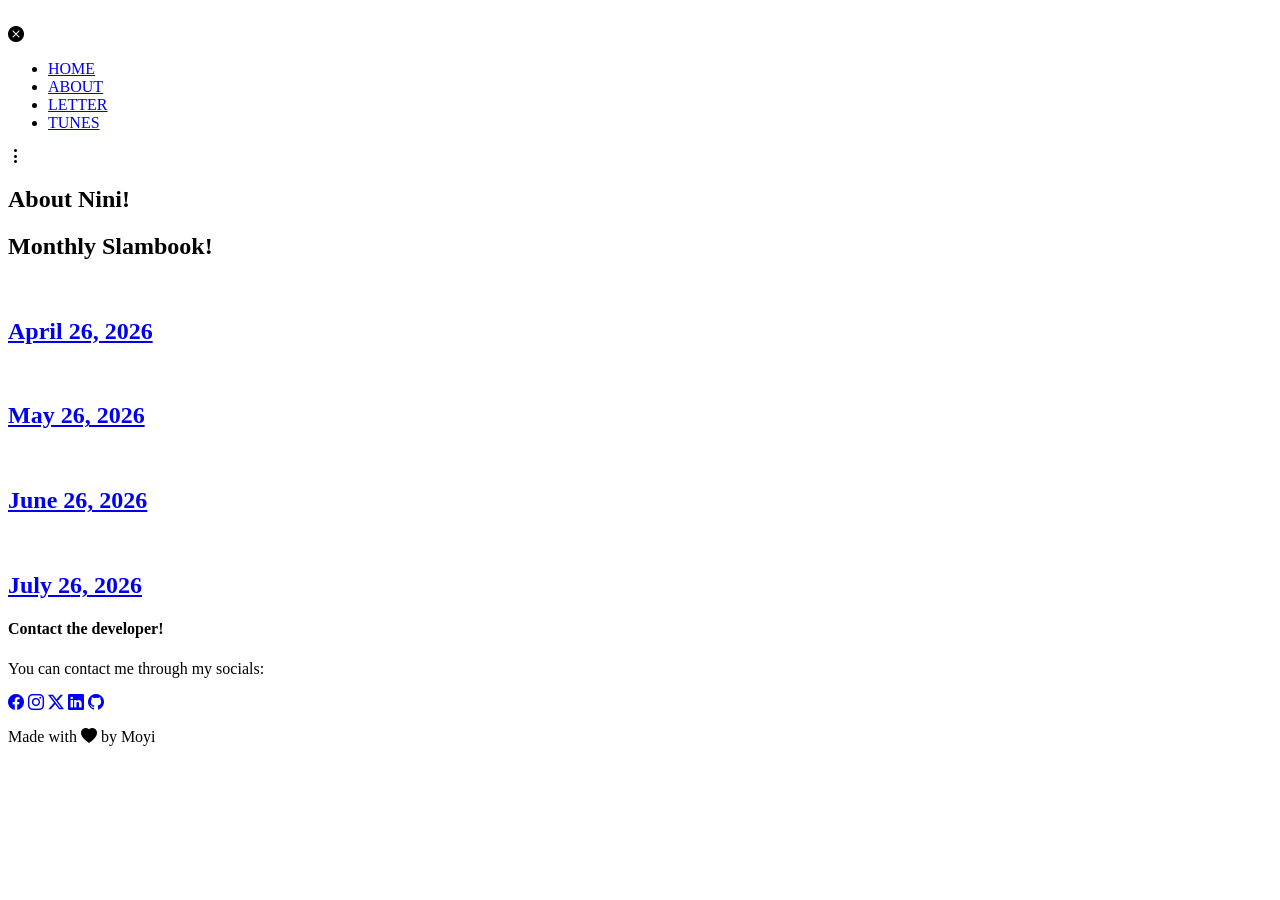
==== about.html @ dc7ec086 "Add files via upload" ====
<!DOCTYPE html>
<html>
    <head>
        <meta name="viewport" content="width=device-width, initial-scale=1.0">
        <title> Happy Monthsary! </title>
        <link rel="icon" type="image/x-icon" href="images/apr.png">
        <link rel="stylesheet" href="style.css">
        <link rel="preconnect" href="https://fonts.googleapis.com">
        <link rel="preconnect" href="https://fonts.gstatic.com" crossorigin>
        <link href="https://fonts.googleapis.com/css2?family=Poppins:wght@400;500;700;900&display=swap" rel="stylesheet">
        <link rel="stylesheet" href="https://cdn.jsdelivr.net/npm/bootstrap-icons@1.11.3/font/bootstrap-icons.css">
    </head>
    <body>
        <section class="subHeader">
            <nav>
                <a href="index.html"><img src="images/logo.png" alt=""></a>
                <div class="navLinks" id="navLLinks">
                    <i class="bi bi-x-circle-fill" onclick="hideMenu()"></i>
                    <ul>
                        <li><a href="index.html">HOME</a></li>
                        <li><a href="about.html" class="active">ABOUT</a></li>
                        <li><a href="letter.html">LETTER</a></li>
                        <li><a href="tunes.html">TUNES</a></li>
                    </ul>
                </div>
                <i class="bi bi-three-dots-vertical" onclick="showMenu()"></i>
            </nav>

            <div class="textBox">
                <h1>About Nini!</h1>
            </div>
        </section>

<!----- SLAMBOOK -----> 
        <section class="slambook">
            <h1>Monthly Slambook!</h1>
            <div class="buttons">
            <div class="lt">
                <a href="about1.html"><img src="images/dudu.png" alt=""><h1>April 26, 2026</h1></a>
            </div>
            <div class ="lt">
                <a href="about2.html"><img src="images/dudu.png" alt=""><h1>May 26, 2026</h1></a>
            </div>
            <div class ="lt">
                <a href="about3.html"><img src="images/dudu.png" alt=""><h1>June 26, 2026</h1></a>
            </div>
             <div class ="lt">
                <a href="about4.html"><img src="images/dudu.png" alt=""><h1>July 26, 2026</h1></a>
            </div>
        </div>
            
        </section>
<!----- FOOTER ----->
        <section class="footer">
            <h4>Contact the developer!</h4>
            <p>You can contact me through my socials:</p>
            <div class="icons">
                <a href="https://www.facebook.com/precious.moira.vizcayno"><i class="bi bi-facebook"></i></a>
                <a href="https://www.instagram.com/moyra.aa?igsh=dmlubWl6cDI1ODhz"><i class="bi bi-instagram"></i></a>
                <a href="https://x.com/moyra_aa"><i class="bi bi-twitter-x"></i></a>
                <a href="https://www.linkedin.com/in/moira-vizcayno-36a12a377?utm_source=share_via&utm_content=profile&utm_medium=member_android"><i class="bi bi-linkedin"></i></a>
                <a href="https://github.com/taeberyy"><i class="bi bi-github"></i></a>
            </div>
            <p class="lastFooter">Made with <i class="ba bi-heart-fill"></i> by Moyi </p>
        </section>

<!----- JS ----->
    <script>
        var navLLinks = document.getElementById("navLLinks");

        function showMenu(){
            navLLinks.style.right = "0";
        }
        function hideMenu(){
            navLLinks.style.right = "-200px";
        }
    </script>

    </body>
</html>
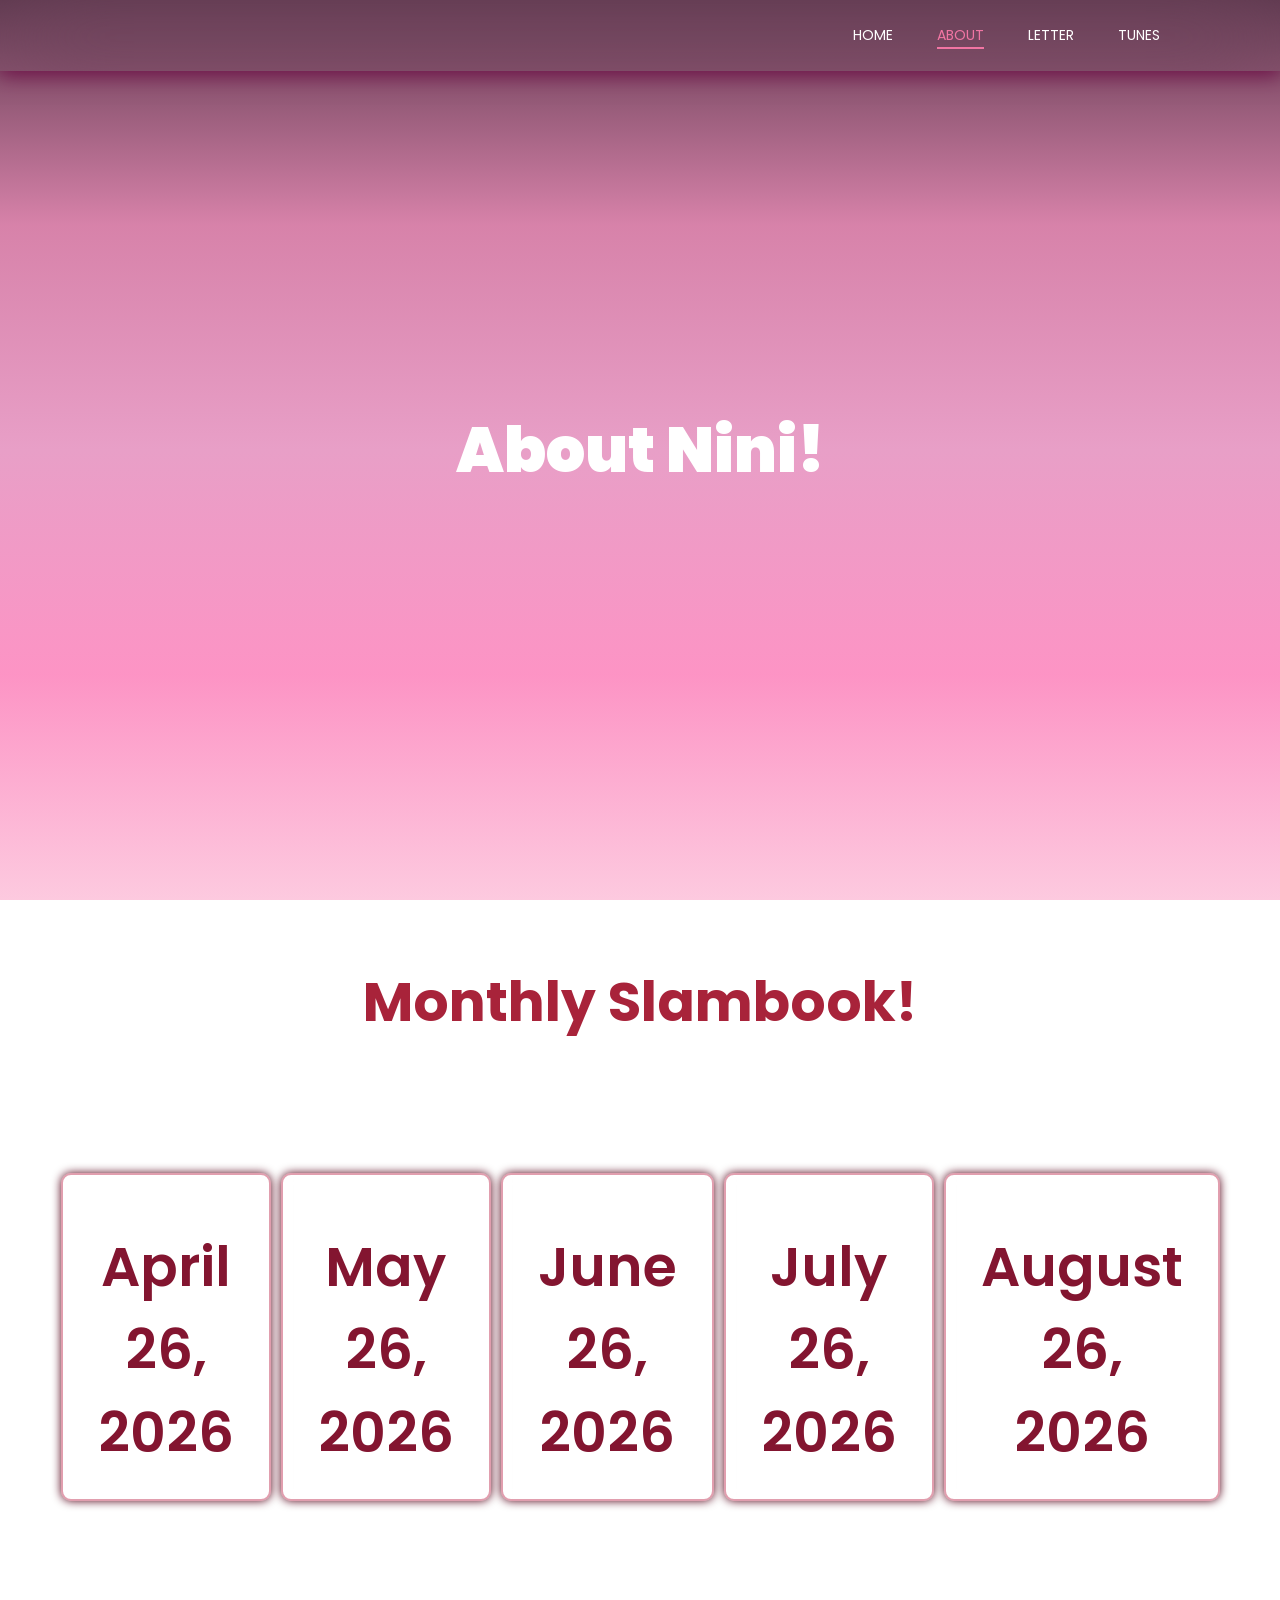
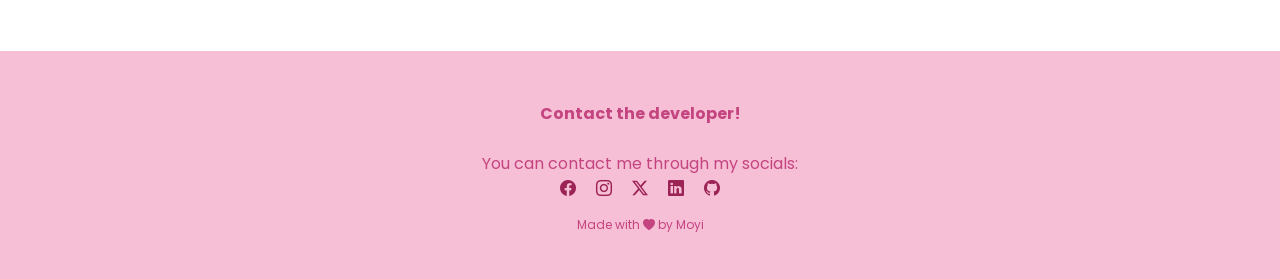
==== commit 1edf217d: "Add files via upload" ====
--- a/about.html
+++ b/about.html
@@ -47,6 +47,9 @@
              <div class ="lt">
                 <a href="about4.html"><img src="images/dudu.png" alt=""><h1>July 26, 2026</h1></a>
             </div>
+            <div class ="lt">
+                <a href="about5.html"><img src="images/dudu.png" alt=""><h1>August 26, 2026</h1></a>
+            </div>
         </div>
             
         </section>
--- a/style.css
+++ b/style.css
@@ -0,0 +1,576 @@
+* {
+    margin: 0;
+    padding: 0; 
+    box-sizing: border-box;
+    font-family: "Poppins", sans-serif; 
+}
+
+.header {
+    min-height: 100vh;
+    width: 100%;
+    background-image: linear-gradient(#390b26ce, #c75087b6, #d44b9688, #fc79b6cc, #fcbcd7cb), url(images/home.jpg);
+    background-position: center;
+    background-size: cover;
+    position: relative;
+}
+
+nav {
+    display: flex;
+    padding: 10px 100px;
+    justify-content: space-between;
+    /* align-items: center; */
+    position: sticky;
+    top: 0;
+    backdrop-filter: blur(50px);
+    box-shadow: 0px 3px 20px 1px #6e0e46;
+    z-index: 999;
+}
+
+nav img {
+    width:50px;
+}
+
+.navLinks {
+    flex: 1;
+    text-align: right;
+}
+
+.navLinks ul li {
+    list-style: none;
+    display: inline-block;
+    padding: 12px 20px;
+    position: relative;
+}
+
+.navLinks ul li a {
+    color: #ffff;
+    text-decoration: none;
+    font-size: 14px;
+    position: relative;
+    transition: 0.3s ease;
+}
+
+.navLinks ul li::after {
+    content: '';
+    width: 0%;
+    height: 2px;
+    background: #f175a3;
+    display: block;
+    margin: auto;
+    transition: 0.3s ease;  
+}
+
+.navLinks ul li:hover::after, .navLinks ul li a:hover {
+    width: 100%;
+    color: #f175a3;
+}
+
+.navLinks ul li a.active, .navLinks ul li a.active:hover::after {
+    color: #f175a3;
+    border-bottom: 2px solid #f175a3;
+    padding-bottom: 2px;
+    width: 0%;
+    transition: none;
+    
+}
+
+.textBox {
+    width: 90%;
+    color: #ffff;
+    position: absolute;
+    top: 50%;
+    left: 50%;
+    transform: translate(-50%, -50%);
+    text-align: center;
+}
+
+.textBox h1 {
+    font-size: 62px;
+    font-weight: 900;
+}
+
+.textBox p {
+    margin: 10px 0 40px;
+    font-size: 14px;
+    color: #ffff;
+}
+
+.textBox span {
+    background: -webkit-linear-gradient(45deg, #c44480, #d44b96, #fc79b6, #fcbcd7cb);
+    background-size: 600%;
+    -webkit-background-clip: text;
+    -webkit-text-fill-color: transparent;
+    animation: bg 1s infinite alternate;
+}
+
+@keyframes bg {
+  0% {
+    background-position: left;
+  }
+  100% {
+    background-position: right;
+  }
+}
+
+nav .bi {
+    display:none;
+}
+
+@media(max-width: 700px) {
+    .textBox h1 {
+        font-size: 20px;
+    }
+    .navLinks ul li {
+        display: block;
+        margin: 0px 0px 50px 0px;
+    }
+    .navLinks {
+        position: absolute;
+        background: #8b1d45;
+        height: 100vh;
+        width: 200px;
+        top: 0;
+        right: -200px;
+        text-align: left;
+        z-index: 2;
+        transition: 1s;
+    }
+    nav .bi {
+        display: block;
+        color: #ffff;
+        margin: 10px;
+        font-size: 25px;
+        cursor: pointer;
+    }
+    .navLinks ul {
+        padding: 25px;
+    }
+     .navLinks ul li a {
+        font-size: 20px;
+    }
+}
+
+/***** BUTTONS *****/
+.buttons img {
+    max-width: 350px;
+    width: 100%;
+}
+.buttons {
+    padding: 80px;
+    display: flex;
+    text-align: center;
+    align-items: center;
+    justify-content: space-evenly;
+    /* background-color:#f3a2bd; */
+    /* background-image: linear-gradient(45deg,  #390b26, #c75088, #d44b97, #fc79b6, #fcbcd7);
+    background-size: 600%; */
+    background-image: linear-gradient(#e976a691), url(images/bgcontent.jpg);
+    background-position: center;
+    align-items: stretch;
+    gap: 10px;
+}
+
+.buttons .lt {
+    flex: 1 1 0;
+    /* background: #bb2248; */
+    background: transparent;
+    border: 2px solid #bb224870;
+    backdrop-filter: blur(7px);
+    box-shadow: 0 0 10px #550419;
+    border-radius: 10px;
+    margin-bottom: 10px;
+    padding: 20px 30px;
+    box-sizing: border-box;
+    transition: 0.3s;
+}
+
+.buttons .lt h1 {
+    font-weight: 600;
+    color:  #831530;
+    margin: 5px 5px;
+}
+
+.buttons .lt a {
+     text-decoration: none;
+}
+
+.buttons .lt:hover {
+    box-shadow: 0px 0px 20px 8px #6d0d1d;
+}
+
+@media(max-width: 950px) {
+    .buttons {
+        flex-direction: column;
+    }
+}
+
+/***** FOOTER *****/
+.footer {
+    width: 100%;
+    text-align: center;
+    padding: 30px 10px;
+    background-color:#f7bfd5; 
+}
+
+.footer h4 {
+    margin-top: 20px;
+    margin-bottom: 25px;
+    font-weight: 700;
+    color:#c44480;
+}
+
+.footer p {
+    color:#c44480;
+}
+
+.icons .bi {
+    color: #9c2356;
+    display: inline;
+    margin: 8px;
+    cursor: pointer;
+}
+
+.lastFooter {
+    color:#e99dbd;
+    margin: 15px;
+    font-size: 12px;
+}
+
+/************************** ABOUT PAGE **************************/
+.subHeader {
+    min-height: 100vh;
+    width: 100%;
+    background-image: linear-gradient(#390b26ce, #c75087b6, #d44b9688, #fc79b6cc, #fcbcd7cb), url(images/about.png);
+    background-position: center;
+    background-size: cover;
+    position: relative;
+}
+.slambook h1 {
+    margin-bottom: 50px;
+    color: rgb(168, 35, 58);
+    font-size: 55px;
+}
+
+.slambook {
+    box-sizing: border-box;
+    width: 100%;
+    padding: 60px 30px;
+    display: flex;
+    flex-direction: column;
+    text-align: center;
+    align-items: center;
+    background-image: linear-gradient(#e976a691), url(images/bgcontent.jpg);
+    background-position: center;
+}
+.slamNiniBox {
+    box-sizing: border-box;
+    display: flex; 
+    justify-content: center; 
+    align-items: center; 
+    gap: 40px; 
+    width: 100%; 
+    max-width: 1000px; 
+    flex-wrap: nowrap;
+}
+
+.slambook .slamNini {
+    flex: 0 1 auto;
+    width: 70%;
+    min-width: 380px;
+    max-width: 650px;
+    background: #bb2248;
+    border-radius: 10px;
+    padding: 40px 35px;
+    box-sizing: border-box;
+    text-align: left;
+}
+
+.slamNini p {
+    margin: 8px 0;
+    white-space: wrap;
+    padding: 5px 0px; 
+    color: #ffff;
+    font-size: 20px;
+    line-height: 1.8;
+}
+
+.slambook .slamNiniImg {
+    flex: 0 1 auto;
+    width: 35%;
+    min-width: 280px;
+    max-width: 400px;
+    display: flex;
+    align-items: flex-start;
+    justify-content: center;
+    box-sizing: border-box;
+}
+
+.slambook img {
+    width: 100%;
+    height: auto;
+    max-width: 100%;
+    object-fit: contain;
+}
+
+@media(max-width: 980px) {
+    .slambook h1 {
+        font-size: 42px;
+        margin-bottom: 35px;
+    }
+
+    .slamNiniBox {
+        flex-direction: column;
+        align-items: center;
+        gap: 50px; 
+    }
+
+    .slambook .slamNini {
+        width: 110%;
+        max-width: 600px;
+        padding: 30px 25px;
+    }
+
+    .slamNini p {
+        font-size: 20px;
+    }
+
+    .slambook .slamNiniImg {
+        width: 100%;
+        max-width: 450px;
+    }
+}
+
+@media(max-width: 520px) {
+    .slambook h1 {
+        font-size: 32px;
+    }
+
+    .slambook {
+        padding: 30px 15px;
+    }
+
+    .slambook .slamNini {
+        width: 100%;
+        max-width: 550px;
+        padding: 25px 20px;
+    }
+
+    .slamNini p {
+        font-size: 18px;
+    }
+
+    .slambook .slamNiniImg {
+        width: 100%;
+    }
+}
+
+/*****Another section for about****/
+.aboutsec img {
+    width: 350px;
+}
+.aboutsec {
+    box-sizing: border-box;
+    width: 100%;
+    padding: 60px 30px;
+    display: flex;
+    flex-direction: column;
+    text-align: center;
+    align-items: center;
+    background-color:#f3a2bd;
+    
+    /* background-image: linear-gradient(45deg,  #390b26, #c75088, #d44b97, #fc79b6, #fcbcd7);
+    background-size: 600%; */
+    /* background-image: linear-gradient(#e976a691), url(images/bgcontent.jpg);
+    background-position: center; */
+}
+
+.parapantay {
+    box-sizing: border-box;
+    display: flex; 
+    justify-content: center; 
+    align-items: flex-start; 
+    gap: 40px; 
+    width: 100%; 
+    max-width: 1000px; 
+    flex-wrap: nowrap;
+}
+.aboutsec .absec2 {
+    flex-basis: 20%;
+    /* background: #bb2248; */
+    background: transparent;
+    border: 2px solid #bb224870;
+    backdrop-filter: blur(7px);
+    box-shadow: 0 0 10px #550419;
+    border-radius: 10px;
+    margin-bottom: 10px;
+    padding: 20px 30px;
+    box-sizing: border-box;
+    transition: 0.3s;
+}
+
+.aboutsec .absec2 h1 {
+    margin-bottom: 50px;
+    color: rgb(168, 35, 58);
+    font-size: 55px;
+}
+
+.aboutsec .absec2:hover {
+    box-shadow: 0px 0px 20px 8px #6d0d1d;
+}
+
+@media(max-width: 950px) {
+    .parapantay {
+        flex-direction: column;
+    }
+}
+
+@media(max-width: 980px) {
+    .aboutsec h1 {
+        font-size: 42px;
+        margin-bottom: 35px;
+    }
+    .parapantay {
+        flex-direction: column;
+        align-items: center;
+        gap: 50px; 
+    }
+}
+/************************** LETTER PAGE **************************/
+.letter .let {
+  text-align: right;
+  align-self: flex-end;
+}
+
+.letter h2 {
+  padding-bottom: 1rem;
+}
+
+.letter p {
+padding-top: 1rem;
+  font-size: 16px;
+  line-height: 15px;
+  font-weight: normal;
+  text-align: justify;
+  line-height: 25px;
+
+}
+
+.letter h5 {
+  font-size: 16px;
+  line-height: 15px;
+  text-align: right;
+  align-self: flex-end;
+  
+}
+
+.letter {
+  padding:1rem;
+  width: 100%;
+  height: 100%;
+  /* display: flex; */
+  /* flex-direction: column; */
+  justify-content: center;
+  align-items: center;
+  font-size: 15px;
+  background-color:#f3a2bd;
+}
+
+.container {
+    box-sizing: border-box;
+    width: 100%;
+    padding: 60px 100px;
+    /* display: flex;
+    flex-direction: column; */
+    text-align: center;
+    align-items: center;
+    background-color:#f3a2bd;
+}
+
+/************************** TUNES PAGE **************************/
+.letter h6 {
+    text-align: center;
+    width: 100%;
+}
+
+.letter h2 {
+    padding-bottom: 0rem;
+}
+
+.letter .tun {
+    padding-top: 3rem;
+    font-size: 16px;
+    line-height: 25px;
+    font-weight: normal;
+    text-align: center;
+
+}
+
+
+@media (max-width: 992px) {
+    .container {
+        padding: 70px 25px 50px;
+    }
+
+    .letter {
+        max-width: 850px;
+    }
+
+    .letter h2 {
+        font-size: 22px;
+    }
+
+    .letter h6 {
+        font-size: 13px;
+    }
+
+    .letter p {
+        font-size: 15px;
+        line-height: 1.7;
+        padding-top: 2.5rem;
+    }
+
+    .letter h5 {
+        font-size: 15px;
+        line-height: 1.5;
+    }
+
+    #audio {
+        max-width: 350px;
+    }
+}
+
+/* For screens smaller than 768px (Large Phones / Small Tablets) */
+@media (max-width: 768px) {
+    .container {
+        padding: 60px 20px 40px;
+    }
+
+    .letter {
+        max-width: 100%;
+        padding: 0.8rem;
+    }
+
+    .letter h2 {
+        font-size: 20px;
+    }
+
+    .letter h6 {
+        font-size: 12px;
+    }
+
+    .letter p {
+        font-size: 14px;
+        line-height: 1.6;
+        padding-top: 2rem;
+    }
+
+    .letter h5 {
+        font-size: 14px;
+    }
+
+    #audio {
+        max-width: 300px;
+        margin-bottom: 25px;
+    }
+}
+
